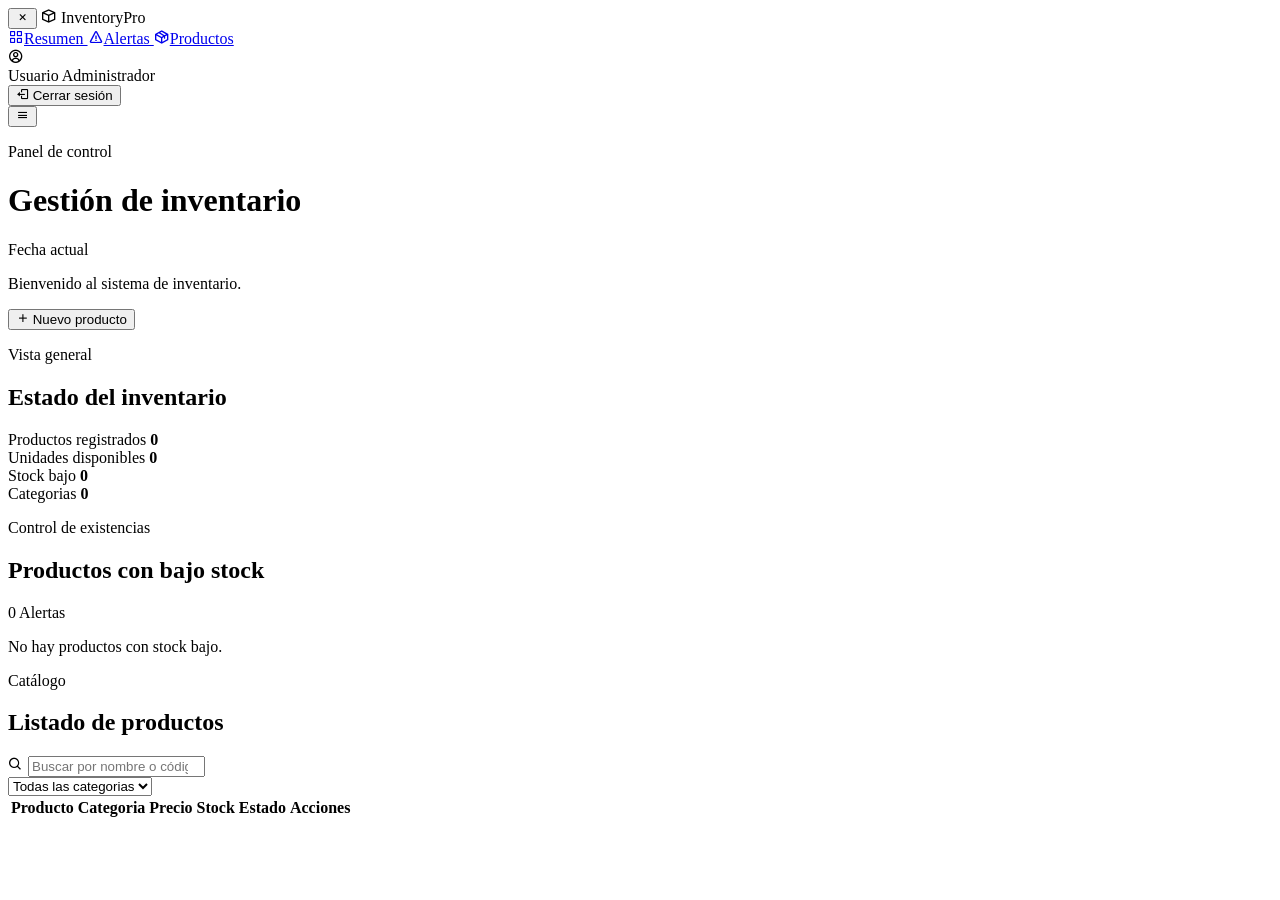
==== pages/dashboard.html @ c8aab117 "Implementa eliminación de productos" ====
<!DOCTYPE html>
<html lang="es">

<head>
    <!-- MetaDatos -->
    <meta charset="UTF-8">
    <meta name="viewport" content="width=device-width, initial-scale=1.0">
    <!-- CSS -->
    <link rel="stylesheet" href="../css/dashboard.css">
    <!-- Boxicons -->
    <link rel="stylesheet" href="https://unpkg.com/boxicons@2.1.4/css/boxicons.min.css">
    <!-- Titulo -->
    <title>Gestor De Inventario | Dashboard</title>
</head>

<body id="dashboardPage">

    <!-- Contenedor principal del dashboard -->
    <div class="dashboard__container">

        <!-- Barra lateral -->
        <aside class="dashboard__sidebar">
            <!-- Identidad del sistema -->
            <div class="dashboard__brand">
                <!-- Botón para cerrar el menú lateral en pantallas pequeñas -->
                <button class="dashboard__menu-close" id="menuCloseButton" type="button"
                    aria-label="Cerrar menú de navegación">
                    <i class="bx bx-x"></i>
                </button>
                <span class="dashboard__logo">
                    <i class="bx bx-cube dashboard__logo-icon"></i></span>
                <span class="dashboard__name">InventoryPro</span>
            </div>

            <!-- Navegación principal -->
            <nav class="dashboard__nav">
                <a href="#dashboard" class="dashboard__nav-link dashboard__nav-link--active">
                    <i class="bx bx-grid-alt dashboard__nav-icon"></i>Resumen
                </a>
                <a href="#alerts" class="dashboard__nav-link">
                    <i class="bx bx-error dashboard__nav-icon"></i>Alertas
                </a>
                <a href="#product" class="dashboard__nav-link">
                    <i class="bx bx-package dashboard__nav-icon"></i>Productos
                </a>
            </nav>

            <!-- Información del usuario -->
            <div class="dashboard__user">
                <i class="bx bx-user-circle dashboard__user-icon" aria-hidden="true"></i>

                <div class="dashboard__user-info">
                    <span class="dashboard__user-name" id="currentUserName">Usuario</span>
                    <span class="dashboard__user-role">Administrador</span>
                </div>
            </div>

            <!-- Cierre de sesión -->
            <button class="dashboard__logout" id="logoutButton" type="button">
                <i class="bx bx-log-out dashboard__logout-icon" aria-hidden="true"></i>
                Cerrar sesión
            </button>
        </aside>

        <!-- Contenido principal -->
        <main class="dashboard__main" id="dashboard">

            <!-- Botón para abrir el menú lateral en pantallas pequeñas -->
            <button class="dashboard__menu-button" id="menuButton" type="button" aria-label="Abrir menú de navegación">
                <i class="bx bx-menu"></i>
            </button>

            <!-- Encabezado del dashboard-->
            <header class="dashboard__header">

                <div>
                    <p class="dashboard__subtitle">Panel de control</p>

                    <h1 class="dashboard__title">Gestión de inventario</h1>

                    <p class="dashboard__date" id="currentDate">Fecha actual</p>

                    <p class="dashboard__welcome">Bienvenido al sistema de inventario.</p>
                </div>

                <!-- Más adelante abrirá el modal de registro -->
                <button class="dashboard__new-product" id="newProductButton" type="button">
                    <i class="bx bx-plus dashboard__add-icon" aria-hidden="true"></i> Nuevo producto
                </button>
            </header>

            <!-- Resumen del inventario -->
            <section class="dashboard__summary">
                <p class="dashboard__subtitle">Vista general</p>
                <h2 class="dashboard__section-title">Estado del inventario</h2>

                <div class="dashboard__cards">
                    <article class="dashboard__card">
                        <span class="dashboard__card-label">Productos registrados</span>
                        <strong class="dashboard__card-value" id="totalProducts">0</strong>
                    </article>

                    <article class="dashboard__card">
                        <span class="dashboard__card-label">Unidades disponibles</span>
                        <strong class="dashboard__card-value" id="totalUnits">0</strong>
                    </article>

                    <article class="dashboard__card">
                        <span class="dashboard__card-label">Stock bajo</span>
                        <strong class="dashboard__card-value" id="lowStockCount">0</strong>
                    </article>

                    <article class="dashboard__card">
                        <span class="dashboard__card-label">Categorias</span>
                        <strong class="dashboard__card-value" id="totalCategories">0</strong>
                    </article>
                </div>
            </section>

            <!-- Productos con bajo stock -->
            <section class="dashboard__alerts" id="alerts">

                <div class="dashboard__section-header">
                    <div>
                        <p class="dashboard__subtitle">Control de existencias</p>
                        <h2 class="dashboard__section-title">Productos con bajo stock</h2>
                    </div>
                    <span class="dashboard__alert-count" id="alertCount">0 Alertas</span>
                </div>

                <!-- TODO = Más adelante JavaScript insertará aqui las alertas -->
                <div class="dashboard__alert-list" id="lowStockList">
                    <p class="dashboard__empty-message">No hay productos con stock bajo.</p>
                </div>

            </section>

            <!-- Catálogo y listado de productos -->
            <section class="dashboard__catalog" id="product">
                <p class="dashboard__subtitle">Catálogo</p>
                <h2 class="dashboard__section-title">Listado de productos</h2>

                <!-- Herramientas de búsqueda y filtrado -->
                <div class="dashboard__toolbar">
                    <!-- Buscador -->
                    <div class="dashboard__search">
                        <i class="bx bx-search dashboard__search-icon" aria-hidden="true"></i>
                        <input class="dashboard__search-input" id="productSearch" type="search"
                            placeholder="Buscar por nombre o código" aria-label="Buscar productos por nombre o código">
                    </div>
                    <!-- Filtro por categoria -->
                    <select class="dashboard__filter" id="categoryFilter">
                        <option value="">Todas las categorias</option>
                    </select>
                </div>

                <!-- Listado de productos -->
                <div class="dashboard__product-list">

                    <table class="dashboard__table">

                        <thead class="dashboard__table-head">
                            <!-- Fila de encabezado de la tabla -->
                            <tr>
                                <th>Producto</th>
                                <th>Categoria</th>
                                <th>Precio</th>
                                <th>Stock</th>
                                <th>Estado</th>
                                <th>Acciones</th>
                            </tr>
                        </thead>

                        <tbody class="dashboard__table-body" id="productsTableBody">
                            <!-- JavaScript generará aqui las filas de productos -->
                        </tbody>

                    </table>

                </div>

            </section>

        </main>

        <!-- Modal nuevo producto -->
        <dialog class="product-modal" id="productModal">

            <!-- Formulario para registrar nuevo producto -->
            <form class="product-modal__form" id="productForm">
                <!-- Encabezado del formulario -->
                <header class="product-modal__header">
                    <div>
                        <p class="product-modal__subtitle">Inventario</p>
                        <h2 class="product-modal__title">Nuevo producto</h2>
                    </div>
                    <!-- Botón para cerrar el modal -->
                    <button class="product-modal__close" id="productModalClose"><i class="bx bx-x"></i></button>
                </header>

                <!-- Grupo de campos del producto  -->
                <fieldset class="product-modal__fields">

                    <!-- Contenedores de cada label e input -->
                    <!-- Nombre del producto -->
                    <div class="product-modal__field">
                        <label class="product-modal__label" for="productName">Nombre del producto</label>
                        <input class="product-modal__input" type="text" id="productName" name="Nombre del producto"
                            placeholder="Ej: Teclado mecánico" required>
                    </div>

                    <!-- Código -->
                    <div class="product-modal__field">
                        <label class="product-modal__label" for="productCode">Código</label>
                        <input class="product-modal__input" type="text" id="productCode" name="Codigo"
                            placeholder="Ej: TEC-001" required>
                    </div>

                    <!-- Categoría -->
                    <div class="product-modal__field">
                        <label class="product-modal__label" for="productCategory">Categoría</label>
                        <input class="product-modal__input" type="text" id="productCategory" name="Categoria"
                            placeholder="Ej: Periféricos" required>
                    </div>

                    <!-- Precio -->
                    <div class="product-modal__field">
                        <label class="product-modal__label" for="productPrice">Precio</label>
                        <input class="product-modal__input" type="number" id="productPrice" name="Precio" min="0"
                            step="0.01" placeholder="0" required>
                    </div>

                    <!-- Cantidad -->
                    <div class="product-modal__field">
                        <label class="product-modal__label" for="productQuantity">Cantidad</label>
                        <input class="product-modal__input" type="number" id="productQuantity" name="Cantidad" min="0"
                            step="1" placeholder="0" required>
                    </div>

                    <!-- Stock mínimo -->
                    <div class="product-modal__field">
                        <label class="product-modal__label" for="productMinStock">Stock mínimo</label>
                        <input class="product-modal__input" type="number" id="productMinStock" name="StockMinimo"
                            min="0" step="1" placeholder="0" required>
                    </div>

                </fieldset>

                <!-- Acciones del formulario -->
                <div class="product-modal__actions">
                    <button class="product-modal__button product-modal__button--secondary" id="cancelProductButton"
                        type="button">
                        Cancelar
                    </button>
                    <button class="product-modal__button product-modal__button--primary" type="submit">
                        Guardar producto
                    </button>
                </div>

            </form>

        </dialog>

        <!-- TODO: Agregar modal personalizado para confirmar la eliminación de productos -->
        <!-- La estructura del modal irá aquí en HTML -->
         
    </div>

    <!-- Scripts de lógica y almacenamiento de la aplicación -->
    <script src="../js/storage.js"></script>
    <script src="../js/login.js"></script>
    <script src="../js/dashboard.js"></script>
    <script src="../js/productos.js"></script>

</body>

</html>
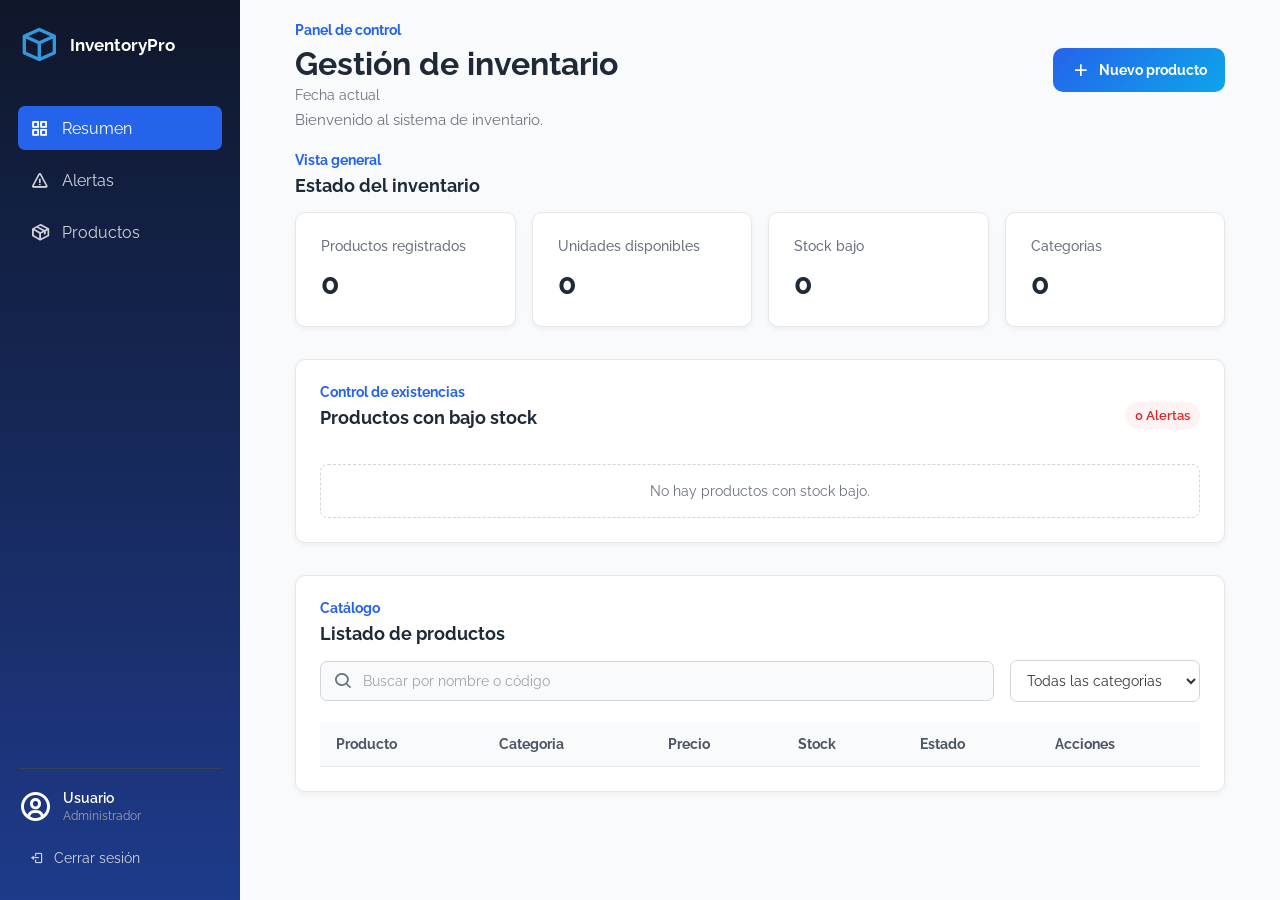
==== commit d3015607: "Mejora el diseño del dashboard y la navegación entre secciones" ====
--- a/pages/dashboard.html
+++ b/pages/dashboard.html
@@ -34,14 +34,14 @@
 
             <!-- Navegación principal -->
             <nav class="dashboard__nav">
-                <a href="#dashboard" class="dashboard__nav-link dashboard__nav-link--active">
-                    <i class="bx bx-grid-alt dashboard__nav-icon"></i>Resumen
+                <a href="#summary" class="dashboard__nav-link dashboard__nav-link--active">
+                    <i class="bx bx-grid-alt dashboard__nav-icon" aria-hidden="true"></i>Resumen
                 </a>
                 <a href="#alerts" class="dashboard__nav-link">
-                    <i class="bx bx-error dashboard__nav-icon"></i>Alertas
+                    <i class="bx bx-error dashboard__nav-icon" aria-hidden="true"></i>Alertas
                 </a>
                 <a href="#product" class="dashboard__nav-link">
-                    <i class="bx bx-package dashboard__nav-icon"></i>Productos
+                    <i class="bx bx-package dashboard__nav-icon" aria-hidden="true"></i>Productos
                 </a>
             </nav>
 
@@ -90,7 +90,7 @@
             </header>
 
             <!-- Resumen del inventario -->
-            <section class="dashboard__summary">
+            <section class="dashboard__summary" id="summary">
                 <p class="dashboard__subtitle">Vista general</p>
                 <h2 class="dashboard__section-title">Estado del inventario</h2>
 
@@ -192,7 +192,7 @@
                 <header class="product-modal__header">
                     <div>
                         <p class="product-modal__subtitle">Inventario</p>
-                        <h2 class="product-modal__title">Nuevo producto</h2>
+                        <h2 class="product-modal__title" id="productModalTitle">Nuevo producto</h2>
                     </div>
                     <!-- Botón para cerrar el modal -->
                     <button class="product-modal__close" id="productModalClose"><i class="bx bx-x"></i></button>
@@ -263,7 +263,7 @@
 
         <!-- TODO: Agregar modal personalizado para confirmar la eliminación de productos -->
         <!-- La estructura del modal irá aquí en HTML -->
-         
+
     </div>
 
     <!-- Scripts de lógica y almacenamiento de la aplicación -->
--- a/css/dashboard.css
+++ b/css/dashboard.css
@@ -0,0 +1,735 @@
+@import url('https://fonts.googleapis.com/css2?family=Raleway:wght@400;500;600;700&display=swap');
+
+/* Configuración general */
+* {
+    box-sizing: border-box;
+}
+
+html {
+    /* Suaviza el desplazamiento entre las secciones de la página */
+    scroll-behavior: smooth;
+}
+
+body {
+    margin: 0;
+    font-family: 'Raleway', sans-serif;
+    background-color: #f5f6fa;
+    color: #333;
+}
+
+/* Contenedor principal del dashboard */
+.dashboard__container {
+    display: flex; /* Organiza el sidebar y el contenido principal horizontalmente */
+    height: 100vh;
+    height: 100dvh;
+    overflow: hidden;
+
+}
+
+/* Barra lateral */
+.dashboard__sidebar {
+    width: 240px;
+    height: 100%;
+    flex-shrink: 0;
+    padding: 24px 18px;
+    display: flex;
+    flex-direction: column;
+    background: linear-gradient(180deg, #0f172a 0%, #1e3a8a 100%);
+    color: #fff;
+    overflow-y: auto;
+}
+
+/* Identidad del sistema */
+.dashboard__brand {
+    display: flex;
+    align-items: center;
+    gap: 10px;
+    margin-bottom: 40px;
+}
+
+.dashboard__logo {
+    display: flex;
+    justify-content: center;
+    align-items: center;
+    width: 42px;
+    height: 42px;
+    border-radius: 10px;
+    color: #3498db;
+    font-size: 40px;
+    font-weight: 700;
+}
+
+.dashboard__name {
+    font-size: 17px;
+    font-weight: 700;
+}
+
+/* Navegación principal*/
+.dashboard__nav {
+    display: flex;
+    flex-direction: column;
+    gap: 8px;
+}
+
+.dashboard__nav-link {
+    display: flex;
+    align-items: center;
+    gap: 12px;
+    padding: 12px;
+    border-radius: 7px;
+    color: #d1d5db;
+    text-decoration: none;
+    transition: background-color 0.2s ease, color 0.2s ease;
+}
+
+.dashboard__nav-link i {
+    font-size: 20px;
+}
+
+.dashboard__nav-link:hover {
+    background-color: rgba(255, 255, 255, 0.12);
+    color: #fff;
+}
+
+/* Modificador BEM para el enlace activo */
+.dashboard__nav-link--active {
+    background-color: #2563eb;
+    color: #fff;
+}
+
+/* Información del usuario */
+.dashboard__user {
+    margin-top: auto; /* Empuja la sección del usuario hacia abajo */
+    display: flex;
+    align-items: center;
+    gap: 10px;
+    padding-top: 20px;
+    border-top: 1px solid #374151;
+}
+
+.dashboard__user-icon {
+    font-size: 35px;
+}
+
+.dashboard__user-info {
+    display: flex;
+    flex-direction: column;
+}
+
+.dashboard__user-name {
+    font-size: 14px;
+    font-weight: 600;
+}
+
+.dashboard__user-role {
+    margin-top: 3px;
+    color: #9ca3af;
+    font-size: 12px;
+}
+
+/* Cierre de sesión */
+.dashboard__logout {
+     margin-top: 16px;
+    padding: 10px 12px;
+    display: flex;
+    align-items: center;
+    gap: 10px;
+    border: none;
+    border-radius: 7px;
+    background-color: transparent;
+    color: #d1d5db;
+    font-family: inherit;
+    font-size: 14px;
+    cursor: pointer;
+    transition: background-color 0.2s ease, color 0.2s ease;
+}
+
+.dashboard__logout:hover {
+    background-color: #374151;
+    color: #fff;
+}
+
+/* Contenido principal */
+.dashboard__main {
+    flex: 1;
+    min-width: 0;
+    min-height: 0;
+    height: 100%;
+    padding: 22px 55px;
+    overflow-y: auto;
+    background-color: #f8fafc;
+}
+
+/* Espacio al navegar entre las secciones del dashboard */
+.dashboard__summary,
+.dashboard__alerts,
+.dashboard__catalog {
+    scroll-margin-top: 24px;
+}
+
+/* Encabezado del dashboard */
+.dashboard__header {
+    display: flex;
+    justify-content: space-between;
+    align-items: flex-start;
+    gap: 24px;
+    margin-bottom: 15px;
+}
+
+/* Texto secundario utilizado en varias secciones */
+.dashboard__subtitle {
+    margin: 0 0 7px;
+    color: #2563eb;
+    font-size: 14px;
+    font-weight: 700;
+}
+
+.dashboard__title {
+    margin: 0;
+    color: #1f2937;
+    font-size: 32px;
+    font-weight: 700;
+}
+
+.dashboard__date {
+    margin: 5px 0;
+    color: #6b7280;
+    font-size: 14px;
+}
+
+.dashboard__welcome {
+    margin: 8px 0;
+    color: #6b7280;
+    font-size: 15px;
+}
+
+/* Botón para registrar un nuevo producto */
+.dashboard__new-product {
+    display: flex;
+    align-items: center;
+    gap: 8px;
+    padding: 12px 18px;
+    margin-top: 26px;
+    border: none;
+    border-radius: 10px;
+    background: linear-gradient(135deg, #2563eb 0%, #0ea5e9 100%);
+    color: #fff;
+    font-family: inherit;
+    font-size: 14px;
+    font-weight: 700;
+    cursor: pointer;
+    transition: transform 0.2s ease, box-shadow 0 2s ease;
+}
+
+.dashboard__new-product i {
+    font-size: 20px;
+}
+
+.dashboard__new-product:hover {
+    transform: translateY(-1px);
+    box-shadow: 0 12px 24px rgba(37, 99, 235, 0.22);
+}
+
+/* Resumen del inventario */
+.dashboard__summary {
+    margin-bottom: 32px;
+}
+
+.dashboard__section-title {
+    margin: 0 0 16px;
+    color: #1f2937;
+    font-size: 18px;
+}
+
+/* Contenedor de tarjetas */
+.dashboard__cards {
+    display: grid;
+    grid-template-columns: repeat(4, 1fr);
+    gap: 16px;
+}
+
+/* Tarjeta individual */
+.dashboard__card {
+    padding: 25px;
+    background-color: #fff;
+    border: 1px solid #e5e7eb;
+    border-radius: 10px;
+    box-shadow: 0 2px 6px rgba(0, 0, 0, 0.05); /* Agraga una sombra suave a las tarjetas */
+}
+
+.dashboard__card-label {
+    display: block;
+    margin-bottom: 12px;
+    color: #6b7280;
+    font-size: 14px;
+    font-weight: 500;
+}
+
+.dashboard__card-value {
+    display: block;
+    color: #1f2937;
+    font-size: 30px;
+    font-weight: 700;
+}
+
+/* Productos con bajo stock */
+.dashboard__alerts {
+    margin-bottom: 32px;
+    padding: 24px;
+    background-color: #fff;
+    border: 1px solid #e5e7eb;
+    border-radius: 10px;
+    box-shadow: 0 2px 6px rgba(0, 0, 0, 0.05); /* Agrega una sombra suave */
+}
+
+/* Encabezado de la sección de alertas */
+.dashboard__section-header {
+    display: flex;
+    justify-content: space-between;
+    align-items: flex-start;
+    gap: 16px;
+    margin-bottom: 20px;
+}
+
+/* Contador de productos con bajo stock */
+.dashboard__alert-count {
+    padding: 6px 10px;
+    border-radius: 20px;
+    background-color: #fef2f2;
+    color: #dc2626;
+    font-size: 13px;
+    font-weight: 600;
+    margin-top: 18px;
+}
+
+/* Contenedor donde JavaScript mostrará las alertas */
+.dashboard__alert-list {
+    display: flex;
+    flex-direction: column;
+    gap: 12px;
+}
+
+/* Mensaje mostrado cuando no existen alertas */
+.dashboard__empty-message {
+    margin: 0;
+    padding: 18px;
+    border: 1px dashed #d1d5db; /* dashed: significa border discontinuo */
+    border-radius: 8px;
+    color: #6b7280;
+    text-align: center;
+    font-size: 14px;
+}
+
+/* Catálogo y listado de productos */
+.dashboard__catalog {
+    padding: 24px;
+    background-color: #fff;
+    border: 1px solid #e5e7eb;
+    border-radius: 10px;
+    box-shadow: 0 2px 6px rgba(0, 0, 0, 0.05);
+}
+
+/* Herramientas de búsqueda y filtrado */
+.dashboard__toolbar {
+    display: flex;
+    align-items: center;
+    gap: 16px;
+    margin-bottom: 20px;
+}
+
+/* Buscador */
+.dashboard__search {
+    flex: 1;
+    display: flex;
+    align-items: center;
+    gap: 10px;
+    padding: 0 12px;
+    border: 1px solid #d1d5db;
+    border-radius: 7px;
+    background-color: #f9fafb;
+}
+/* Pseudoclase: resalta el borde cuando el buscador tiene el foco */
+.dashboard__search:focus-within {
+    border-color: #3498db; 
+}
+
+.dashboard__search i {
+    flex-shrink: 0; /* Evita que el icono se encoja */
+    color: #6b7280;
+    font-size: 20px;
+}
+
+.dashboard__search-input {
+    width: 100%;
+    padding: 11px 0;
+    border: none;
+    outline: none;
+    background-color: transparent;
+    color: #333;
+    font-family: inherit;
+    font-size: 14px;
+}
+
+/* Pseudoelemento: cambia el color del texto del placeholder */
+.dashboard__search-input::placeholder {
+    color: #9ca3af;
+}
+
+/* Filtro por categoria */
+.dashboard__filter {
+    min-width: 190px;
+    padding: 11px 12px;
+    border: 1px solid #d1d5db;
+    border-radius: 7px;
+    outline: none;
+    background-color: #fff;
+    color: #333;
+    font-family: inherit;
+    font-size: 14px;
+    cursor: pointer;
+}
+
+.dashboard__filter:focus {
+    border-color: #3498db;
+}
+
+/* Listado de productos */
+.dashboard__product-list {
+    width: 100%;
+    overflow-x: auto; 
+}
+
+/* Tabla */
+.dashboard__table {
+    width: 100%;
+    border-collapse: collapse;
+    min-width: 700px;
+}
+
+.dashboard__table-head {
+    background-color: #f9fafb;
+}
+
+.dashboard__table th,
+.dashboard__table td {
+    padding: 14px 16px;
+    border-bottom: 1px solid #e5e7eb;
+    text-align: left;
+    font-size: 14px;
+}
+
+.dashboard__table th {
+    color: #4b5563;
+    font-weight: 700;
+}
+
+.dashboard__table td {
+    color: #374151;
+}
+
+/* Efectos visuales sobre cada producto */
+.dashboard__table-body tr:hover {
+    background-color: #f9fafb;
+}
+
+/* Botones del menú responsive */
+/* Ocultos en escritorio */
+.dashboard__menu-button,
+.dashboard__menu-close {
+    display: none; 
+}
+
+/* Modal de productos */
+/* Ventana modal para registrar productos */
+.product-modal {
+    width: min(90%, 560px);
+    padding: 0;
+    border: none;
+    border-radius: 12px;
+    background-color: #fff;
+    color: #1f2937;
+}
+
+/* Fondo oscuro que aparece detrás del modal */
+.product-modal::backdrop {
+    background-color: rgba(0, 0, 0, 0.45);
+}
+
+/* Formulario principal del modal */
+.product-modal__form {
+    padding: 24px;
+}
+
+/* Encabezado del formulario */
+.product-modal__header {
+    display: flex;
+    align-items: flex-start;
+    gap: 16px;
+    margin-bottom: 24px;
+}
+
+.product-modal__subtitle {
+    margin: 0 0 4px;
+    color: #6b7280;
+    font-size: 15px;
+    font-weight: 500;
+}
+
+.product-modal__title {
+    margin: 0;
+    font-size: 24px;
+    font-weight: 700;
+}
+
+/* Botón para cerrar el modal */
+.product-modal__close {
+    display: flex;
+    justify-content: center;
+    align-items: center;
+    margin-left: auto;
+    width: 36px;
+    height: 36px;
+    border: none;
+    border-radius: 7px;
+    background-color: transparent;
+    color: #4b5563;
+    font-size: 25px;
+    cursor: pointer;
+}
+
+.product-modal__close:hover {
+    background-color: #f3f4f6;
+}
+
+/* Grupo de campos del producto */
+.product-modal__fields {
+    margin: 0;
+    padding: 0;
+    border: none;
+}
+
+.product-modal__legend {
+    margin-bottom: 16px;
+    font-size: 15px;
+    font-weight: 600;
+}
+
+/* Contenedor de cada label e input */
+.product-modal__field {
+    display: flex;
+    flex-direction: column;
+    gap: 7px;
+    margin-bottom: 16px;
+}
+
+.product-modal__label {
+    color: #374151;
+    font-size: 14px;
+    font-weight: 600;
+}
+
+.product-modal__input {
+    width: 100%;
+    padding: 11px 12px;
+
+    border: 1px solid #d1d5db;
+    border-radius: 7px;
+    outline: none;
+
+    font-family: inherit;
+    font-size: 14px;
+}
+
+/* Resalta el campo que tiene el foco */
+.product-modal__input:focus {
+    border-color: #3498db;
+}
+
+.product-modal__input::placeholder {
+    color: #9ca3af;
+}
+
+/* Botones inferiores del formulario */
+.product-modal__actions {
+    display: flex;
+    justify-content: flex-end;
+    gap: 12px;
+    margin-top: 24px;
+}
+
+.product-modal__button {
+    padding: 10px 16px;
+
+    border: none;
+    border-radius: 7px;
+
+    font-family: inherit;
+    font-size: 14px;
+    font-weight: 600;
+
+    cursor: pointer;
+}
+
+/* Variante secundaria: cancelar */
+.product-modal__button--secondary {
+    background-color: #f3f4f6;
+    color: #374151;
+}
+
+.product-modal__button--secondary:hover {
+    background-color: #e5e7eb;
+}
+
+/* Variante principal: guardar producto */
+.product-modal__button--primary {
+    background: linear-gradient(135deg, #2563eb 0%, #0ea5e9 100%);
+    color: #fff;
+}
+
+.product-modal__button--primary:hover {
+    /* para que no exista un cambio de color brusco al pasar el cursor */
+    box-shadow: 0 6px 16px rgba(37, 99, 235, 0.20);
+}
+
+/* Diseño Responsive */
+/* pantallas medianas */
+@media (max-width: 1024px) {
+    /* Las tarjeta pasan de cuatro a dos columnas */
+    .dashboard__cards {
+        grid-template-columns: repeat(2, 1fr);
+    }
+}
+
+/* Tablets y pantallas pequeñas */
+@media (max-width: 768px) {
+    /* La Barra lateral se oculta fuera de la pantalla */
+    .dashboard__sidebar {
+        position: fixed;
+        top: 0;
+        left: 0;
+        z-index: 1000;
+        width: 260px;
+        height: 100vh;
+        transform: translateX(-100%);
+        transition: transform 0.3s ease;
+    }
+
+    /* Modificador BEM que muestra la barra lateral cuando javascript agrega la clase*/
+    .dashboard__sidebar--open {
+        transform: translateX(0);
+    }
+
+    /* Muestra el botón hamburguesa */
+    .dashboard__menu-button {
+        display: flex;
+        justify-content: center;
+        align-items: center;
+        /* Tamaño del botón */
+        width: 30px;
+        height: 30px;
+        margin-bottom: 10px;
+
+        border: none;
+        border-radius: 7px;
+        background-color: #fff;
+        color: #1f2937;
+        font-size: 20px;
+        cursor: pointer;
+    }
+
+    /* Bortón para cerrar la barra lateral */
+    .dashboard__menu-close {
+        display: flex;
+        justify-content: center;
+        align-items: center;
+        position: absolute;
+        top: 18px;
+        right: 16px;
+        width: 30px;
+        height: 30px;
+        border: none;
+        background-color: transparent;
+        color: #fff;
+        font-size: 20px;
+        cursor: pointer;
+    }
+
+    /* La navegación vuelve a ser vertical dentro del menú */
+    .dashboard__nav {
+        flex-direction: column;
+        flex-wrap: nowrap;
+    }
+
+    /* Los enlaces pueden repartirse el espacio disponible */
+    .dashboard__nav-link {
+        
+        justify-content: flex-start;
+        min-width: 0;
+    }
+
+    /* El usuario ya no puede ser empujado al final de la pantalla */
+    .dashboard__user {
+        margin-top: auto;
+    }
+
+    /* El encabezado puede reorganizar sus elementos */
+    .dashboard__main {
+        padding: 24px;
+        /* align-items: center; */
+    }
+
+    /* Buscador y filtro pueden ocupar mejor el espacio disponible */
+    .dashboard__toolbar {
+        flex-wrap: wrap;
+    }
+
+    .dashboard__filter {
+        flex: 1;
+    }
+
+} 
+
+/* Celulares */
+@media (max-width: 600px) {
+    /* El encabezado pasa a una sola columna */
+    .dashboard__header {
+        flex-direction: column;
+        align-items: stretch;
+    }
+
+    /* El botón ocupa todo el ancho disponible */
+    .dashboard__new-product {
+        justify-content: center;
+        width: 100%;
+        margin-top: 0;
+    }
+
+    /* Las tarjetas pasan a una columna */
+    .dashboard__cards {
+        grid-template-columns: 1fr;
+    }
+
+    /* El buscador y el filtro quedan uno debajo del otro */
+    .dashboard__toolbar{
+        flex-direction: column;
+        align-items: stretch;
+    }
+
+    .dashboard__filter {
+        width: 100%;
+    }
+
+    /* Encabezado de alertas en una sola columna */
+    .dashboard__section-header {
+        flex-direction: column;
+    }
+
+    /* Reduce espacios para aprovechar pantallas pequeñas */
+    .dashboard__main {
+        padding: 18px;
+    }
+
+    .dashboard__sidebar {
+        padding: 20px 16px;
+    }
+}
